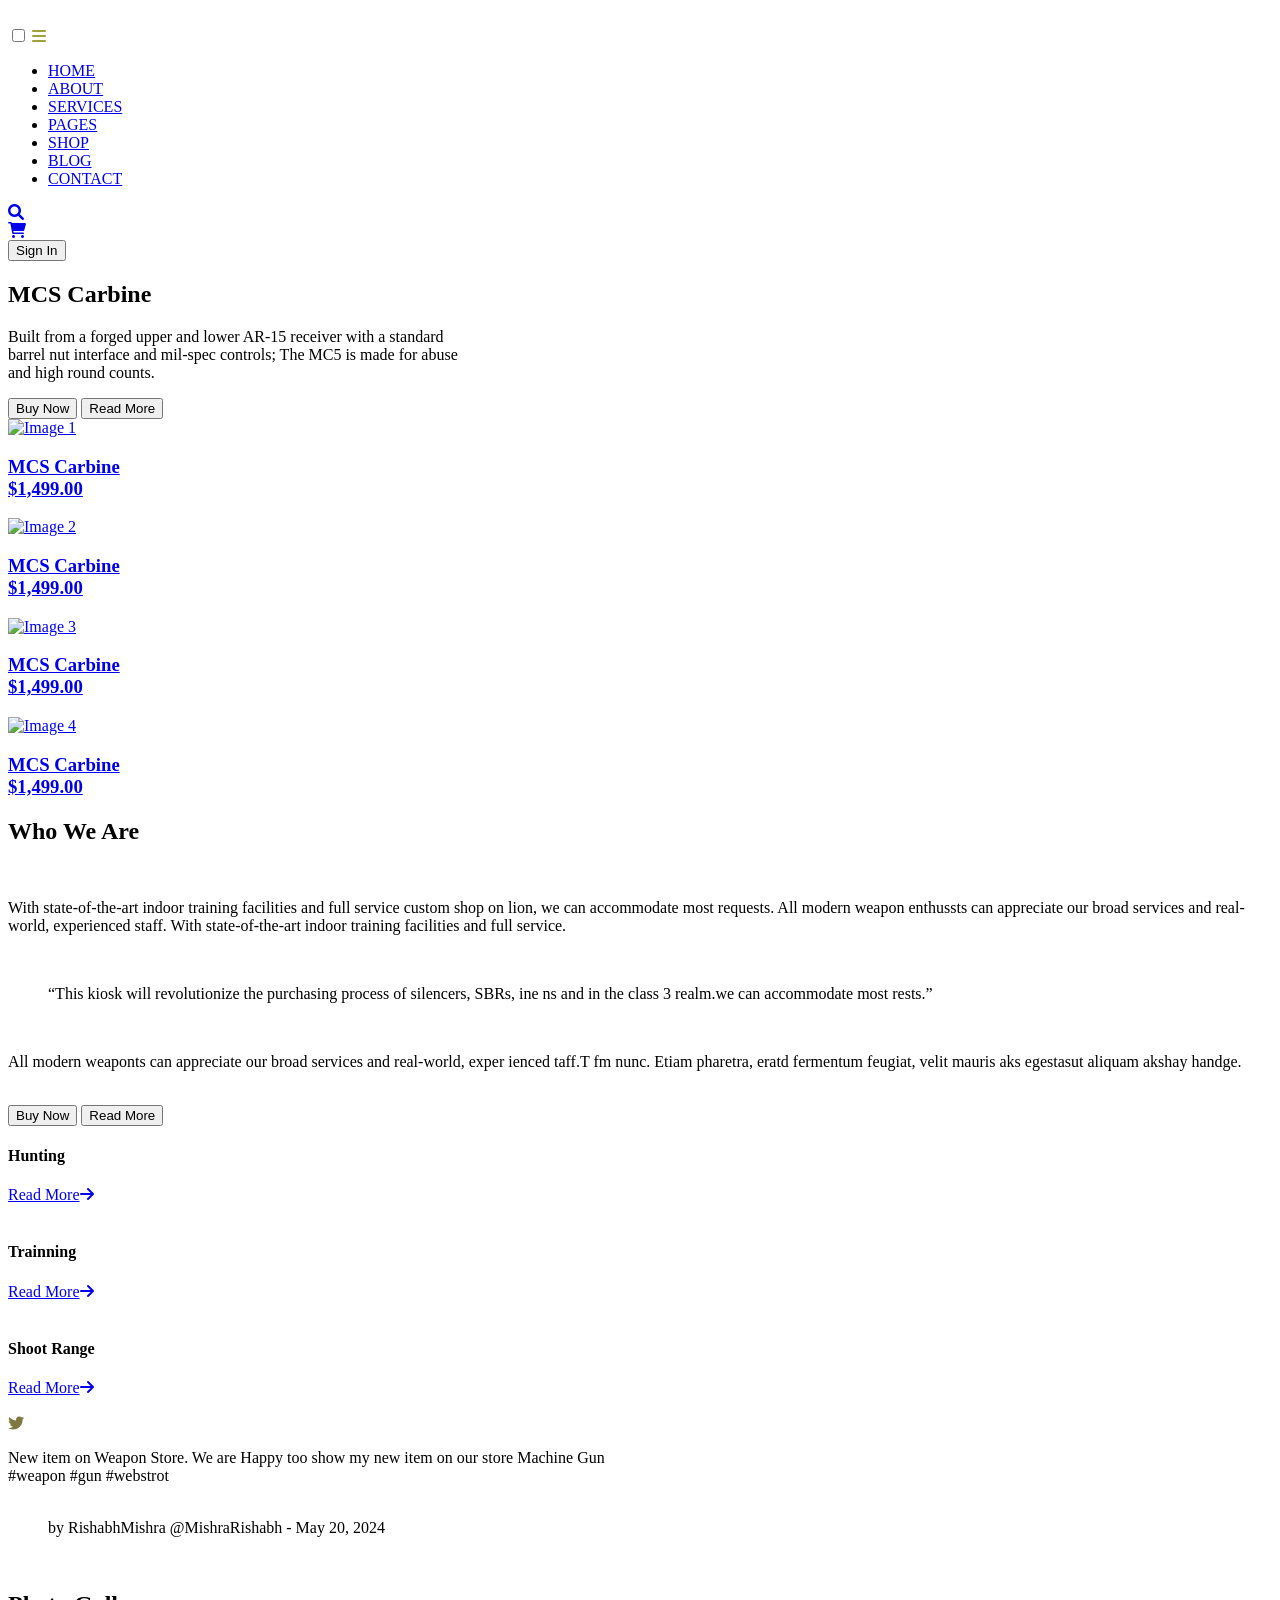
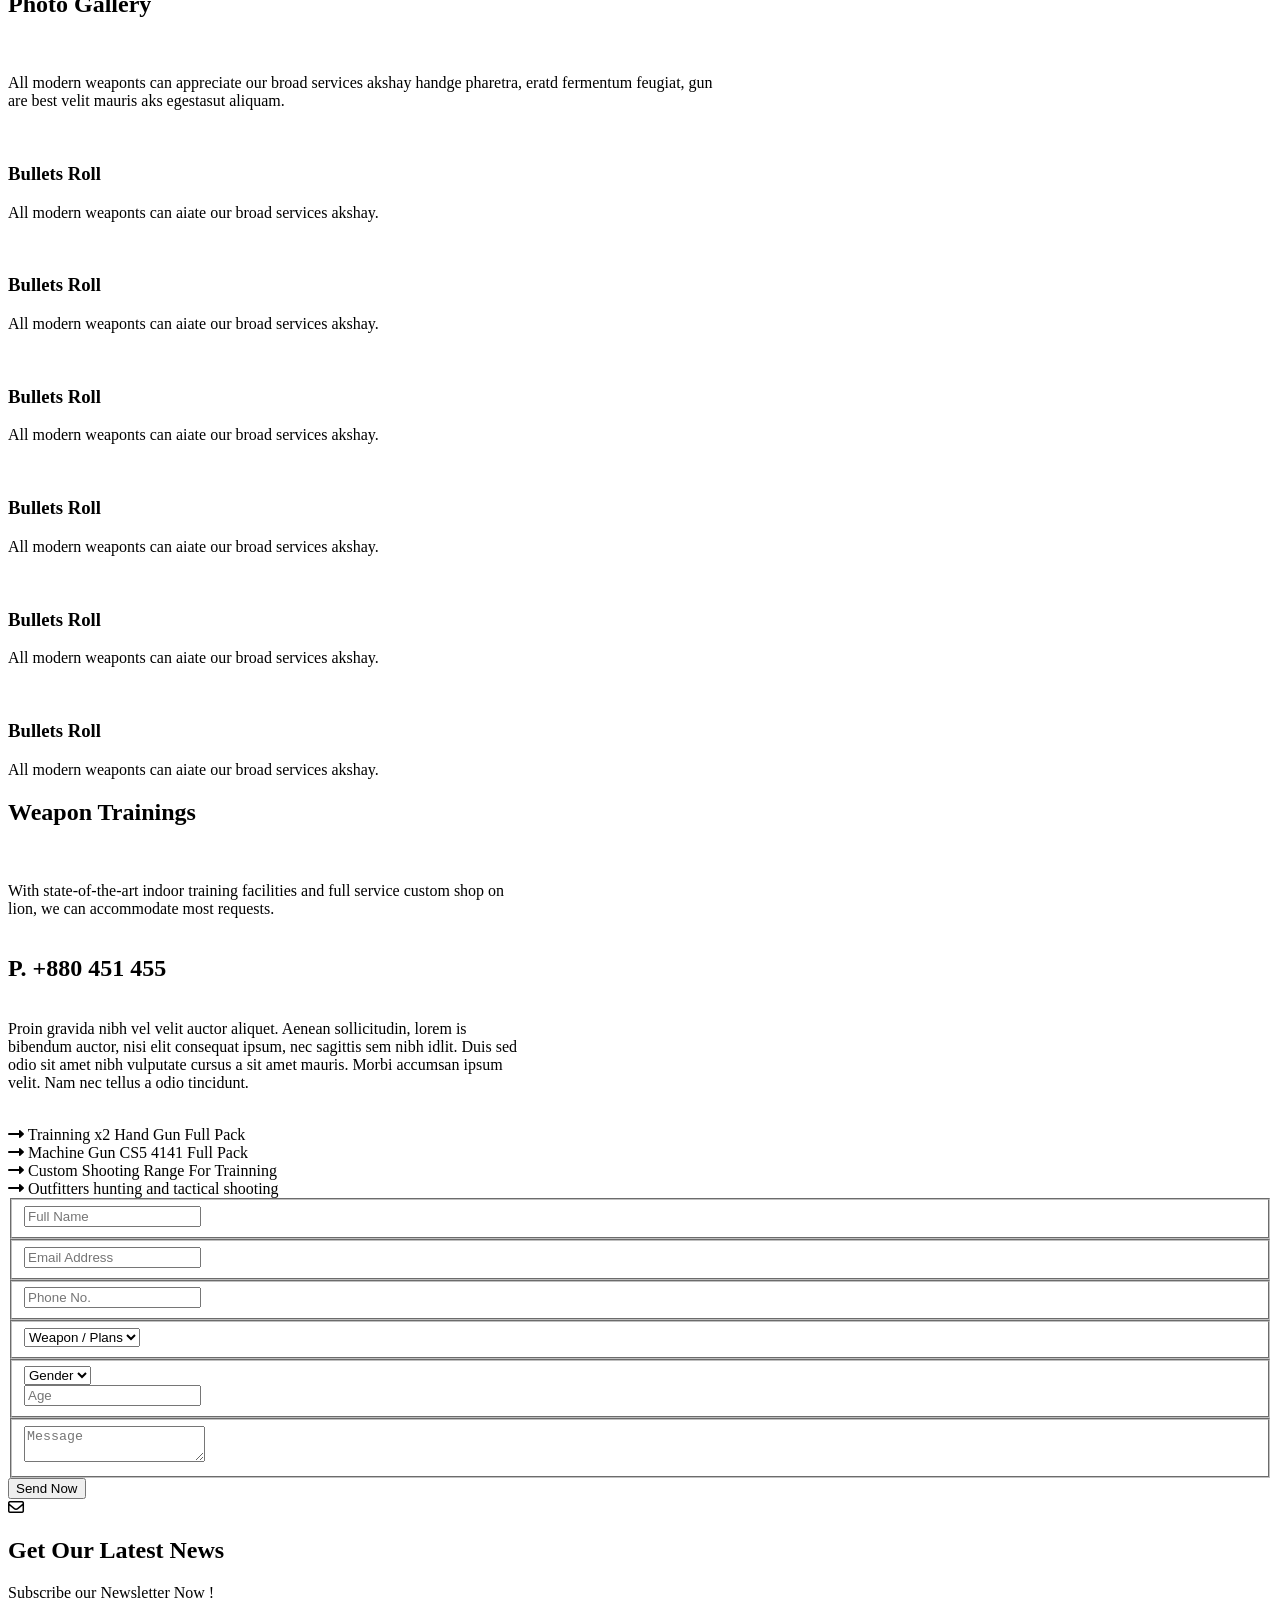
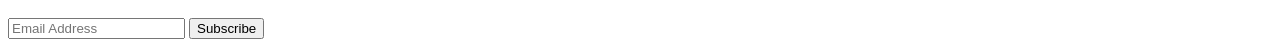
==== index.html @ 7ebc256b "Create index.html" ====
<!DOCTYPE html>
<html lang="en">
<head>
    <meta charset="UTF-8">
    <meta name="viewport" content="width=device-width, initial-scale=1.0">
    <link rel="stylesheet" href="project.css">
    <link rel="stylesheet" href="https://cdnjs.cloudflare.com/ajax/libs/font-awesome/6.0.0-beta3/css/all.min.css">
    <title>Weapon Store</title>
</head>
<body>
    <section>
        <div class="section-1">
            <header>
                <div class="container">
                    <div class="weapon-store-logo">
                        <div class="logo-area">
                            <a href="#"><img src="weapon-store.png" alt=""></a>
                        </div>
                    </div>
                    <input type="checkbox" id="ham" >
                    <label for="ham" class="hamburger-menu">
                        <i class="fa-solid fa-bars" style="color: #a1a140;"></i>
                    </label>
                    <div class="main-header">
                        <div class="main-menu">
                            <nav class="navbar-menu">
                                <ul class="menu-bar">
                                    <li><a href="#">HOME</a></li>
                                    <li><a href="#">ABOUT</a></li>
                                    <li><a href="#">SERVICES</a></li>
                                    <li><a href="#">PAGES</a></li>
                                    <li><a href="#">SHOP</a></li>
                                    <li><a href="#">BLOG</a></li>
                                    <li><a href="#">CONTACT</a></li>
                                </ul>
                            </nav>
                        </div>
                        <div class="header-logo">
                            <div class="search-logo">
                                <a href="#"><i class="fas fa-search"></i></a>
                            </div>
                            <div class="cart-logo">
                                <a href="#"><i class="fas fa-shopping-cart"></i></a>
                            </div>
                            <div class="sing-in-btn">
                                <button type="button">Sign In</button>
                            </div>
                        </div>
                    </div>
                </div>
            </header>
            <div class="content-1">
                <h2>MCS Carbine</h2>
                <p>Built from a forged upper and lower AR-15 receiver with a standard<br> barrel nut interface and
                    mil-spec controls; The MC5 is made for abuse <br>and high round counts.</p>
                <div class="button-container">
                    <button type="button" class="buy-now">Buy Now</button>
                    <button type="button" class="Read-more">Read More</button>
                </div>
            </div>
            <div class="grid">
                <a href="#">
                    <div class="pic pic1">
                        <img src="1.jpg" alt="Image 1">
                        <h3>MCS Carbine <span><br>$1,499.00</span></h3>
                    </div>
                </a>
                <a href="#">
                    <div class="pic pic2">
                        <img src="2.jpg" alt="Image 2">
                        <h3>MCS Carbine <span><br>$1,499.00</span></h3>
                    </div>
                </a>
                <a href="#">
                    <div class="pic pic3">
                        <img src="3.jpg" alt="Image 3">
                        <h3>MCS Carbine <span><br>$1,499.00</span></h3>
                    </div>
                </a>
                <a href="#">
                    <div class="pic pic4">
                        <img src="4.jpg" alt="Image 4">
                        <h3>MCS Carbine <span><br>$1,499.00</span></h3>
                    </div>
                </a>
            </div>
        </div>
    </section>
    <section>
        <div class="area-1">
            <div class="sec-2-content">
                <div class="section-heading2">
                    <h2>Who We Are</h2><br>
                </div>
                <div class="content-2">
                    <p>With state-of-the-art indoor training facilities and full service custom shop on lion, we can
                        accommodate most requests. All modern weapon enthussts can appreciate our broad services and
                        real-world, experienced staff. With state-of-the-art indoor training facilities and full
                        service.</p><br>
                    <blockquote>“This kiosk will revolutionize the purchasing process of silencers, SBRs, ine ns and in
                        the class 3 realm.we can accommodate most rests.”</blockquote><br>
                    <p>All modern weaponts can appreciate our broad services and real-world, exper ienced taff.T fm
                        nunc. Etiam pharetra, eratd fermentum feugiat, velit mauris aks egestasut aliquam akshay handge.
                    </p><br>
                    <div class="button-container">
                        <button type="button" class="buy-now">Buy Now</button>
                        <button type="button" class="Read-more">Read More</button>
                    </div>
                </div>
            </div>
            <div class="sec-2-icon">
                <div class="sec-icon">
                    <div class="icon-content">
                        <h4>Hunting</h4>
                        <a href="#" class="btn3">Read More<i class="fas fa-arrow-right"></i></a>
                    </div>
                    <div class="sec-2-icon">
                        <img src="sec-2-1.png" alt="">
                    </div>
                </div>
                <div class="sec-icon">
                    <div class="icon-content">
                        <h4>Trainning</h4>
                        <a href="#" class="btn3">Read More<i class="fas fa-arrow-right"></i></a>
                    </div>
                    <div class="sec-2-icon">
                        <img src="sec-2-2.png" alt="">
                    </div>
                </div>
                <div class="sec-icon">
                    <div class="icon-content">
                        <h4>Shoot Range</h4>
                        <a href="#" class="btn3">Read More<i class="fas fa-arrow-right"></i></a>
                    </div>
                    <div class="sec-2-icon">
                        <img src="sec-2-3.png" alt="">
                    </div>
                </div>
            </div>
        </div>
        <div class="mid-sec">
            <div class="twitter-icon"><i class="fa-brands fa-twitter" style="color: #7c783f;"></i></div>
            <div class="mid-sec-1">
                <div class="twitter-icon-content">
                    <p>New item on Weapon Store. We are Happy too show my new item on our store Machine Gun<br>#weapon
                        #gun #webstrot</p>
                    <blockquote><br>by RishabhMishra @MishraRishabh - May 20, 2024</blockquote>
                </div>
                <div class="arrow">
                    <a href="#"><i class="fa-solid fa-arrow-right" style="color: #ffffff;"></i></a>
                    <a href="#"><i class="fa-solid fa-arrow-left" style="color: #ffffff;"></i></a>
                </div>
            </div>
        </div>
        <div class="photo-gallery">
            <div class="photo-content">
                <h2>Photo Gallery</h2>
                <p><br><br>All modern weaponts can appreciate our broad services akshay handge pharetra, eratd fermentum
                    feugiat, gun<br> are best velit mauris aks egestasut aliquam.</p>
            </div>
            <div class="gallery-grid">
                <div class="img-container gal1">
                    <div class="gal-img">
                        <img src="gal1.jpg" alt="">
                    </div>
                    <div class="overlay">
                        <h3>Bullets Roll</h3>
                        <p>All modern weaponts can aiate our broad services akshay.</p>
                    </div>
                </div>
                <div class="img-container gal2">
                    <div class="gal-img">
                        <img src="gal2.jpg" alt="">
                    </div>
                    <div class="overlay">
                        <h3>Bullets Roll</h3>
                        <p>All modern weaponts can aiate our broad services akshay.</p>
                    </div>
                </div>
                <div class="img-container gal3">
                    <div class="gal-img">

                        <img src="gal3.jpg" alt="">
                    </div>
                    <div class="overlay">
                        <h3>Bullets Roll</h3>
                        <p>All modern weaponts can aiate our broad services akshay.</p>
                    </div>
                </div>
                <div class="img-container gal4">
                    <div class="gal-img">
                        <img src="gal4.jpg" alt="">
                    </div>
                    <div class="overlay">
                        <h3>Bullets Roll</h3>
                        <p>All modern weaponts can aiate our broad services akshay.</p>
                    </div>
                </div>
                <div class="img-container gal5">
                    <div class="gal-img">
                        <img src="gal5.jpg" alt="">
                    </div>
                    <div class="overlay">
                        <h3>Bullets Roll</h3>
                        <p>All modern weaponts can aiate our broad services akshay.</p>
                    </div>
                </div>
                <div class="img-container gal6">
                    <div class="gal-img">
                        <img src="gal6.jpg" alt="">
                    </div>
                    <div class="overlay">
                        <h3>Bullets Roll</h3>
                        <p>All modern weaponts can aiate our broad services akshay.</p>
                    </div>
                </div>
            </div>
        </div>
    </section>
    <section class="sec3">
        <div class="sec-3-1">
            <div class="sec3-1-1">
                <div>
                    <h1>Weapon Trainings</h1>
                    <p><br><br>With state-of-the-art indoor training facilities and full service custom shop on<br>lion,
                        we can
                        accommodate most requests.<br><br></p>
                    <h2>P. +880 451 455</h2>
                    <p><br>Proin gravida nibh vel velit auctor aliquet. Aenean sollicitudin, lorem is<br> bibendum
                        auctor, nisi
                        elit
                        consequat ipsum, nec sagittis sem nibh idlit. Duis sed <br>odio sit amet nibh vulputate cursus a
                        sit
                        amet mauris. Morbi accumsan ipsum<br> velit. Nam nec tellus a odio tincidunt.<br><br></p>
                </div>
                <div>
                    <div class="right-arrow">
                        <i class="fas fa-long-arrow-alt-right"> </i>
                        Trainning x2 Hand Gun Full Pack

                    </div>
                    <div class="right-arrow">
                        <i class="fas fa-long-arrow-alt-right"> </i>
                        Machine Gun CS5 4141 Full Pack
                    </div>
                    <div class="right-arrow">
                        <i class="fas fa-long-arrow-alt-right"> </i>
                        Custom Shooting Range For Trainning
                    </div>
                    <div class="right-arrow">
                        <i class="fas fa-long-arrow-alt-right"> </i>
                        Outfitters hunting and tactical shooting
                    </div>
                </div>
            </div>
            <div class="sec3-1-2">
                <div class="training-form">
                    <fieldset>
                        <input type="text" placeholder="Full Name">
                    </fieldset>
                    <fieldset>
                        <input type="email" placeholder="Email Address">
                    </fieldset>
                    <fieldset>
                        <input type="text" placeholder="Phone No.">
                    </fieldset>
                    <fieldset>
                        <select>
                            <option>Weapon / Plans</option>
                            <option>Weapon / Plans</option>
                            <option>Weapon / Plans</option>
                            <option>Weapon / Plans</option>
                        </select>
                    </fieldset>
                    <fieldset>
                        <div>
                            <div class="gender">
                                <select>
                                    <option>Gender</option>
                                    <option>Male</option>
                                    <option>Female</option>
                                </select>
                            </div>
                            <div class="age">
                                <input type="number" placeholder="Age">
                            </div>
                        </div>
                    </fieldset>
                    <fieldset>
                        <textarea placeholder="Message"></textarea>
                    </fieldset>
                    <button type="submit" class="btn1">Send Now</button>
                </div>

            </div>
        </div>
        <footer class="sec-3-2">
            <div class="subscribe-area">
                <div class="subscribe">
                    <div class="envelope"><i class="far fa-envelope"></i></div>
                    <div class="conts">
                        <h2 class="subscribe-heading">Get Our Latest News</h2>
                        <p class="subscribe-text">Subscribe our Newsletter Now !</p>
                    </div>
                    <form class="subscribe-form">
                        <input type="email" class="subscribe-input" placeholder="Email Address">
                        <button type="submit" class="btn1">Subscribe</button>
                    </form>
                </div>
            </div>
        </footer>

    </section>

</body>
</html>
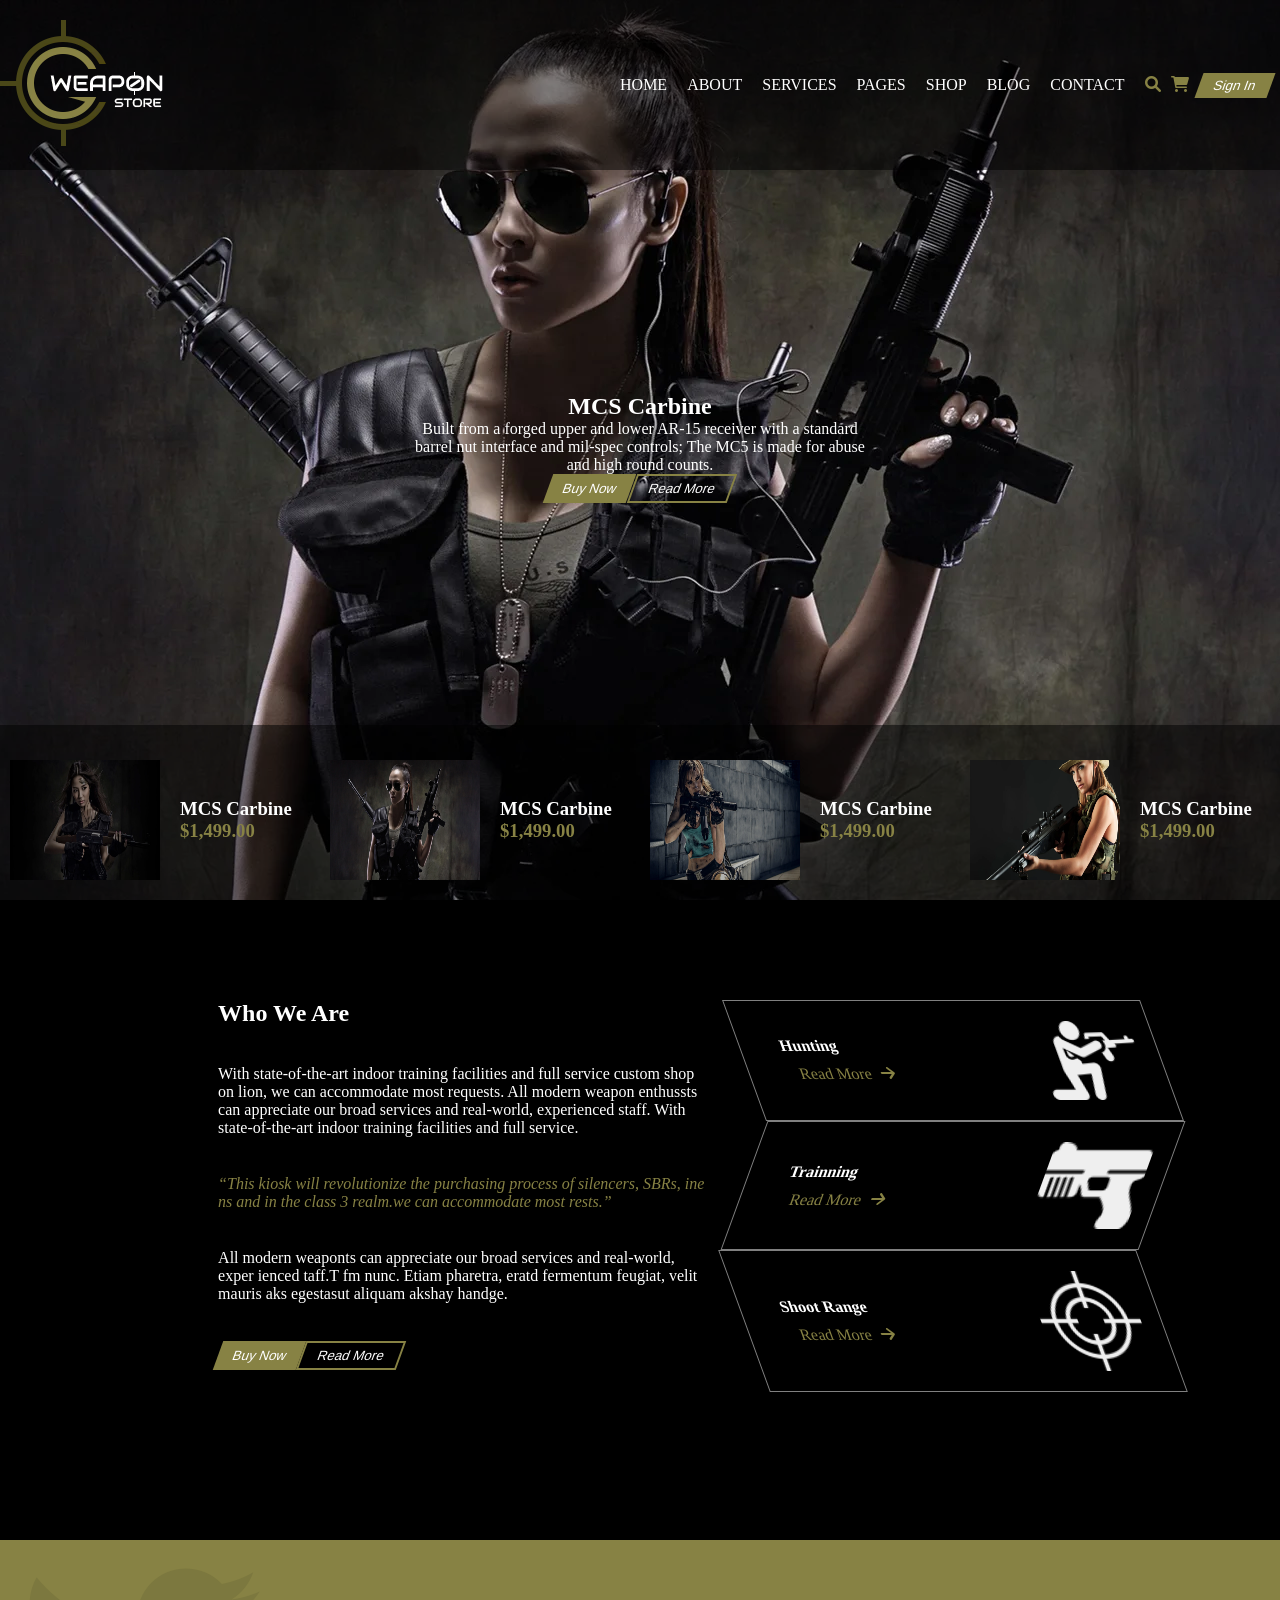
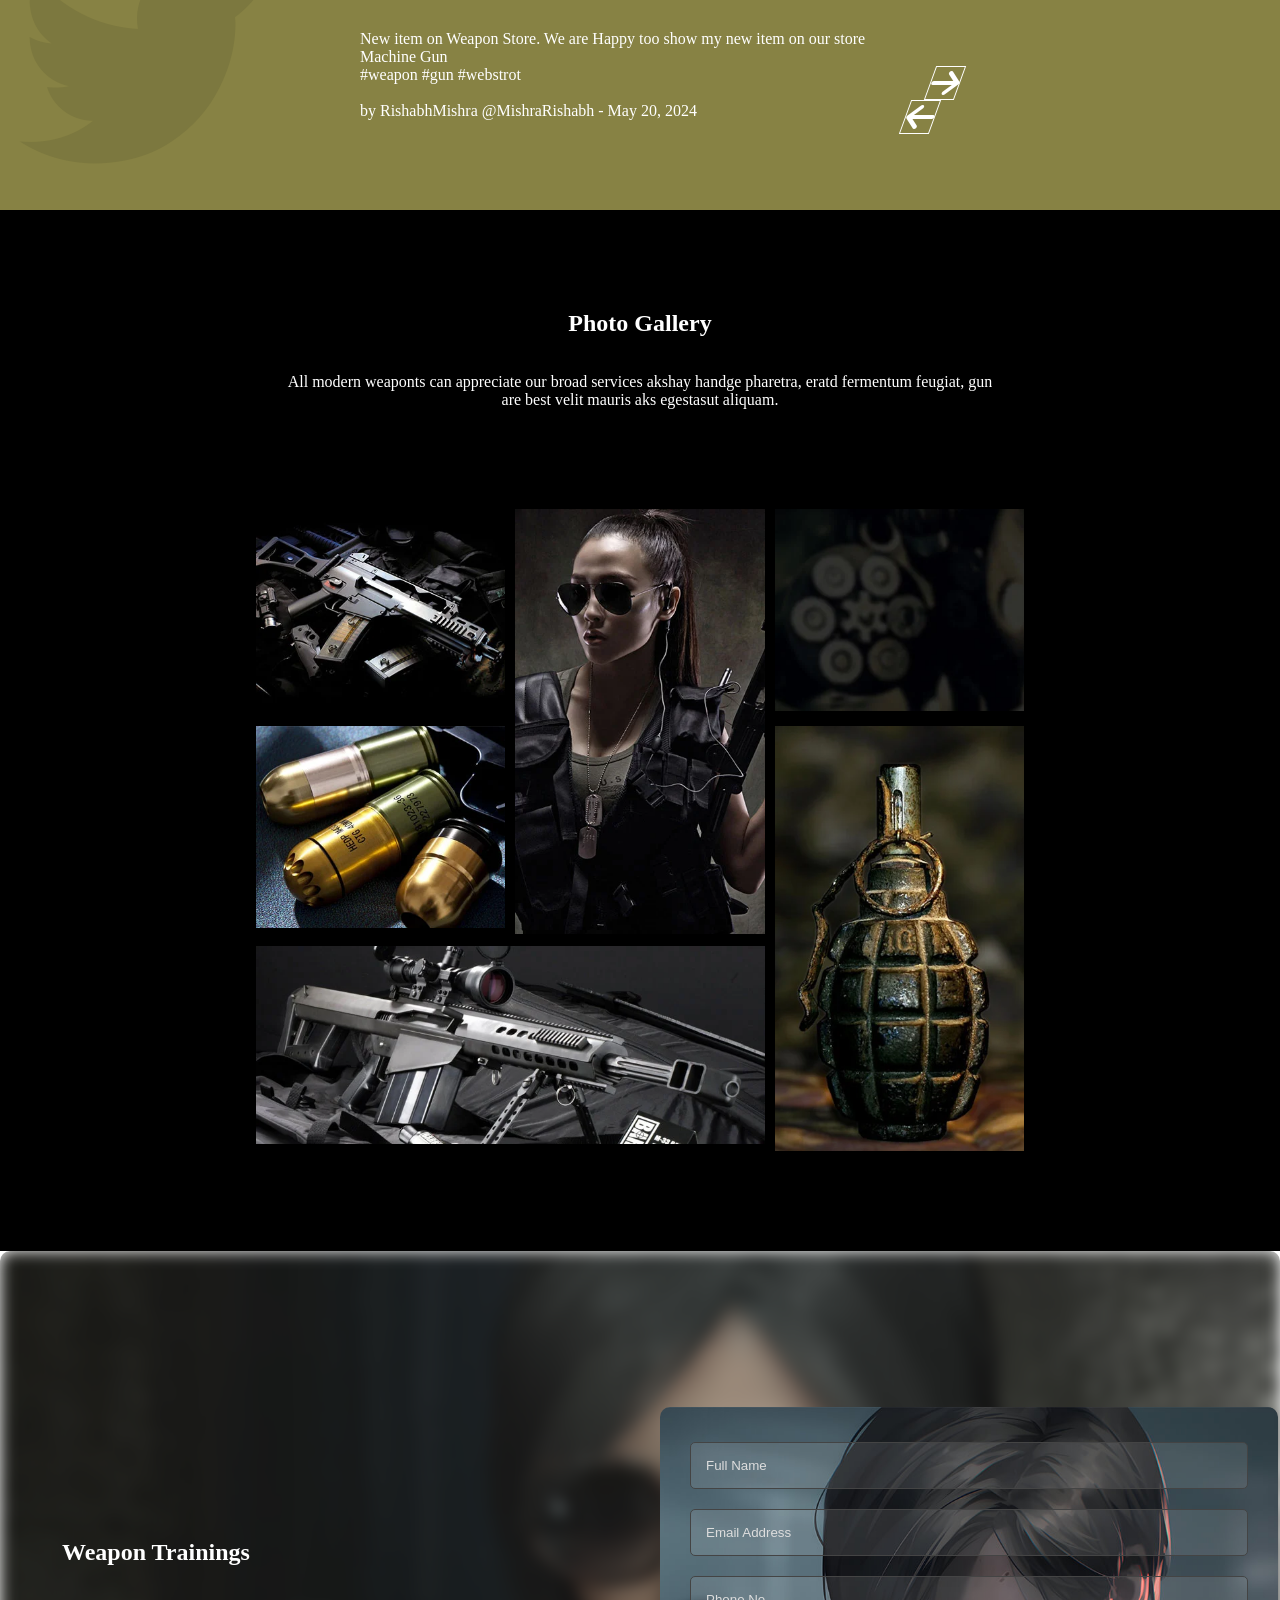
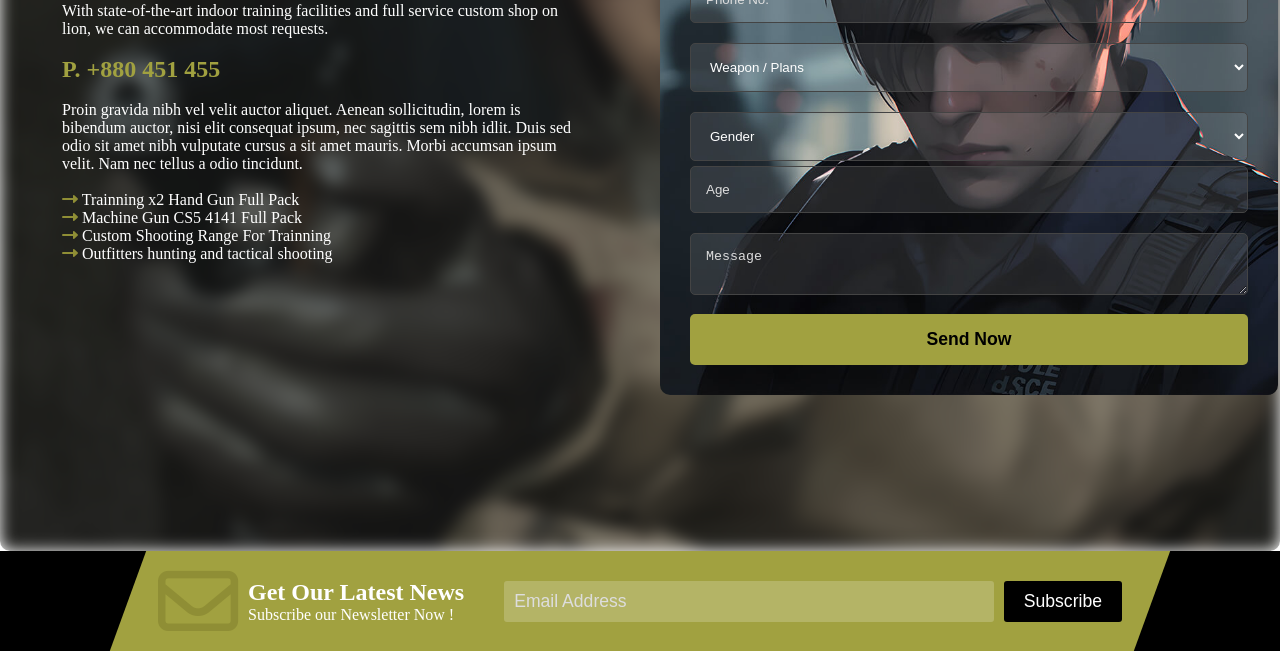
==== commit 173defa9: "Update index.html" ====
--- a/index.html
+++ b/index.html
@@ -3,7 +3,7 @@
 <head>
     <meta charset="UTF-8">
     <meta name="viewport" content="width=device-width, initial-scale=1.0">
-    <link rel="stylesheet" href="project.css">
+    <link rel="stylesheet" href="Project/project.css">
     <link rel="stylesheet" href="https://cdnjs.cloudflare.com/ajax/libs/font-awesome/6.0.0-beta3/css/all.min.css">
     <title>Weapon Store</title>
 </head>
@@ -14,7 +14,7 @@
                 <div class="container">
                     <div class="weapon-store-logo">
                         <div class="logo-area">
-                            <a href="#"><img src="weapon-store.png" alt=""></a>
+                            <a href="#"><img src="Project/weapon-store.png" alt=""></a>
                         </div>
                     </div>
                     <input type="checkbox" id="ham" >
@@ -61,25 +61,25 @@
             <div class="grid">
                 <a href="#">
                     <div class="pic pic1">
-                        <img src="1.jpg" alt="Image 1">
+                        <img src="Project/1.jpg" alt="Image 1">
                         <h3>MCS Carbine <span><br>$1,499.00</span></h3>
                     </div>
                 </a>
                 <a href="#">
                     <div class="pic pic2">
-                        <img src="2.jpg" alt="Image 2">
+                        <img src="Project/2.jpg" alt="Image 2">
                         <h3>MCS Carbine <span><br>$1,499.00</span></h3>
                     </div>
                 </a>
                 <a href="#">
                     <div class="pic pic3">
-                        <img src="3.jpg" alt="Image 3">
+                        <img src="Project/3.jpg" alt="Image 3">
                         <h3>MCS Carbine <span><br>$1,499.00</span></h3>
                     </div>
                 </a>
                 <a href="#">
                     <div class="pic pic4">
-                        <img src="4.jpg" alt="Image 4">
+                        <img src="Project/4.jpg" alt="Image 4">
                         <h3>MCS Carbine <span><br>$1,499.00</span></h3>
                     </div>
                 </a>
@@ -115,7 +115,7 @@
                         <a href="#" class="btn3">Read More<i class="fas fa-arrow-right"></i></a>
                     </div>
                     <div class="sec-2-icon">
-                        <img src="sec-2-1.png" alt="">
+                        <img src="Project/sec-2-1.png" alt="">
                     </div>
                 </div>
                 <div class="sec-icon">
@@ -124,7 +124,7 @@
                         <a href="#" class="btn3">Read More<i class="fas fa-arrow-right"></i></a>
                     </div>
                     <div class="sec-2-icon">
-                        <img src="sec-2-2.png" alt="">
+                        <img src="Project/sec-2-2.png" alt="">
                     </div>
                 </div>
                 <div class="sec-icon">
@@ -133,7 +133,7 @@
                         <a href="#" class="btn3">Read More<i class="fas fa-arrow-right"></i></a>
                     </div>
                     <div class="sec-2-icon">
-                        <img src="sec-2-3.png" alt="">
+                        <img src="Project/sec-2-3.png" alt="">
                     </div>
                 </div>
             </div>
@@ -161,7 +161,7 @@
             <div class="gallery-grid">
                 <div class="img-container gal1">
                     <div class="gal-img">
-                        <img src="gal1.jpg" alt="">
+                        <img src="Project/gal1.jpg" alt="">
                     </div>
                     <div class="overlay">
                         <h3>Bullets Roll</h3>
@@ -170,7 +170,7 @@
                 </div>
                 <div class="img-container gal2">
                     <div class="gal-img">
-                        <img src="gal2.jpg" alt="">
+                        <img src="Project/gal2.jpg" alt="">
                     </div>
                     <div class="overlay">
                         <h3>Bullets Roll</h3>
@@ -180,7 +180,7 @@
                 <div class="img-container gal3">
                     <div class="gal-img">
 
-                        <img src="gal3.jpg" alt="">
+                        <img src="Project/gal3.jpg" alt="">
                     </div>
                     <div class="overlay">
                         <h3>Bullets Roll</h3>
@@ -189,7 +189,7 @@
                 </div>
                 <div class="img-container gal4">
                     <div class="gal-img">
-                        <img src="gal4.jpg" alt="">
+                        <img src="Project/gal4.jpg" alt="">
                     </div>
                     <div class="overlay">
                         <h3>Bullets Roll</h3>
@@ -198,7 +198,7 @@
                 </div>
                 <div class="img-container gal5">
                     <div class="gal-img">
-                        <img src="gal5.jpg" alt="">
+                        <img src="Project/gal5.jpg" alt="">
                     </div>
                     <div class="overlay">
                         <h3>Bullets Roll</h3>
@@ -207,7 +207,7 @@
                 </div>
                 <div class="img-container gal6">
                     <div class="gal-img">
-                        <img src="gal6.jpg" alt="">
+                        <img src="Project/gal6.jpg" alt="">
                     </div>
                     <div class="overlay">
                         <h3>Bullets Roll</h3>
--- a/Project/project.css
+++ b/Project/project.css
@@ -0,0 +1,1125 @@
+* {
+    margin: 0;
+    padding: 0;
+    text-decoration: none;
+}
+
+/* Section 1 starts */
+header {
+    background-color: rgba(0, 0, 0, 0.5);
+    padding: 20px 0;
+}
+
+.menu-bar li a {
+    color: white;
+}
+
+.menu-bar li a:hover {
+    color: #fff;
+}
+
+.search-logo a,
+.cart-logo a {
+    color: rgb(135, 130, 68);
+}
+
+.sing-in-btn button {
+    background-color: rgb(135, 130, 68);
+    border: none;
+    color: #fff;
+    padding: 5px 15px;
+    transform: skewX(-20deg);
+}
+
+.sing-in-btn button:hover {
+    background-color: gray;
+}
+
+.container,
+.main-header {
+    display: flex;
+    justify-content: space-between;
+    align-items: center;
+}
+
+.navbar-menu .menu-bar {
+    display: flex;
+    justify-content: space-between;
+    align-items: center;
+    list-style-type: none;
+}
+
+.menu-bar li {
+    margin-right: 20px;
+}
+
+.search-logo a,
+.cart-logo a,
+.sing-in-btn button {
+    margin-right: 10px;
+}
+
+.hamburger-menu {
+    display: none;
+}
+
+.header-logo {
+    display: flex;
+    justify-content: space-between;
+    align-items: center;
+}
+
+.section-1 {
+    background: url("2.jpg") no-repeat center center/cover;
+    min-height: 100vh;
+    width: 100%;
+    padding: 0;
+    display: flex;
+    flex-direction: column;
+    justify-content: space-between;
+    position: relative;
+}
+
+.grid {
+    background-color: rgba(0, 0, 0, 0.5);
+    color: #fff;
+    display: grid;
+    grid-template-columns: repeat(4, 1fr);
+    padding: 20px 0;
+    width: 100%;
+}
+
+.pic {
+    display: flex;
+    align-items: center;
+    gap: 10px;
+    margin: 15px 10px 0;
+}
+
+.pic img {
+    width: 150px;
+    height: 120px;
+}
+
+h3 {
+    color: #fff;
+}
+
+span {
+    color: rgb(135, 130, 68);
+}
+
+.content-1 {
+    text-align: center;
+    color: white;
+    margin: auto 0;
+    padding: 20px 0;
+}
+
+.content-1 h2,
+.content-1 p {
+    color: white;
+}
+
+.content-1 .button-container {
+    display: flex;
+    justify-content: center;
+    gap: 0;
+}
+
+.content-1 button {
+    margin: 0;
+    display: inline-block;
+    padding: 5px 15px;
+    border: none;
+}
+
+.content-1 .Read-more {
+    background-color: transparent;
+    color: white;
+    border: 2px solid rgb(135, 130, 68);
+    transform: skewX(-20deg);
+}
+
+.content-1 .Read-more:hover {
+    background-color: rgb(135, 130, 68);
+    color: black;
+}
+
+.content-1 .buy-now {
+    background-color: rgb(135, 130, 68);
+    transform: skewX(-20deg);
+    color: white;
+}
+
+.content-1 .buy-now:hover {
+    background-color: black;
+    color: white;
+}
+
+#ham {
+    display: none;
+}
+
+/* Responsive hamburger menu */
+@media (max-width: 768px) {
+
+    /* Hide the regular menu */
+    .navbar-menu {
+        display: none;
+    }
+
+    /* Display the hamburger icon next to the search icon */
+    .header-logo {
+        display: flex;
+        justify-content: space-between;
+        align-items: center;
+    }
+
+    .hamburger-menu {
+        display: block;
+        cursor: pointer;
+        margin-right: 10px;
+    }
+
+    /* Hide the checkbox input */
+    #ham {
+        display: none;
+    }
+
+    /* Styles for the responsive menu */
+    .navbar-menu {
+        display: none;
+        flex-direction: column;
+        background-color: rgba(0, 0, 0, 1);
+        position: fixed;
+        top: 0px;
+        left: 0;
+        width: 20%;
+        text-align: center;
+        padding-top: 20px;
+    }
+
+    /*responsive menu when the checkbox is checked */
+    #ham:checked~.main-header .navbar-menu {
+        display: flex;
+    }
+
+    .navbar-menu .menu-bar {
+        flex-direction: column;
+        align-items: center;
+    }
+
+    .menu-bar li {
+        margin: 15px 0;
+    }
+}
+
+.hamburger-menu i {
+    font-size: 24px;
+    color: #a1a140;
+}
+
+/* Responsive styles for grid */
+@media (max-width: 768px) {
+    .grid {
+        display: flex;
+        flex-direction: column;
+        align-items: center;
+    }
+
+    .pic {
+        flex-direction: column;
+        align-items: center;
+    }
+
+    .pic img {
+        margin-bottom: 10px;
+    }
+}
+
+@media (max-width: 480px) {
+    .pic img {
+        width: 100px;
+        height: 80px;
+    }
+
+    .pic h3 {
+        font-size: 14px;
+    }
+
+    .pic span {
+        font-size: 12px;
+    }
+}
+
+.pic {
+    display: flex;
+    align-items: center;
+}
+
+.pic h3 {
+    margin-left: 10px;
+}
+
+@media (max-width: 768px) {
+    .pic {
+        flex-direction: column;
+    }
+
+    .pic h3 {
+        margin-left: 0;
+        margin-top: 10px;
+    }
+}
+
+
+
+/* section 2 */
+
+.area-1 {
+    background-color: #000;
+    color: #fff;
+    display: flex;
+    justify-content: space-around;
+    padding: 100px 100px 0 200px;
+    height: 60vh;
+}
+
+.sec-2-content {
+    width: 50%;
+}
+
+.area-1 {
+    background-color: #000;
+    color: #fff;
+    display: flex;
+    justify-content: space-around;
+    padding: 100px 100px 0 200px;
+    height: 60vh;
+}
+
+.sec-2-content {
+    width: 50%;
+}
+
+.section-heading2 h2 {
+    margin-bottom: 20px;
+}
+
+.content-2 p,
+.content-2 blockquote {
+    margin-bottom: 20px;
+}
+
+.content-2 blockquote {
+    font-style: italic;
+    color: rgb(135, 130, 68);
+}
+
+.content-2 .button-container {
+    display: flex;
+    gap: 0;
+}
+
+.content-2 button {
+    margin: 0;
+    display: inline-block;
+    padding: 5px 15px;
+    border: none;
+}
+
+.content-2 .Read-more {
+    background-color: transparent;
+    color: white;
+    border: 2px solid rgb(135, 130, 68);
+    transform: skewX(-20deg);
+}
+
+.content-2 .Read-more:hover {
+    background-color: rgb(135, 130, 68);
+    color: black;
+}
+
+.content-2 .buy-now {
+    background-color: rgb(135, 130, 68);
+    transform: skewX(-20deg);
+    color: white;
+}
+
+.content-2 .buy-now:hover {
+    background-color: black;
+    color: white;
+}
+
+.sec-2-icon {
+    display: flex;
+    flex-direction: column;
+}
+
+.sec-icon {
+    display: flex;
+    align-items: center;
+    text-align: left;
+    padding: 20px;
+    box-sizing: border-box;
+    border: 1px solid gray;
+    margin: 0;
+    transform: skewX(20deg);
+    gap: 150px;
+}
+
+.sec-icon:nth-child(2) {
+    transform: skewX(-20deg);
+}
+
+.sec-icon img {
+    width: 100px;
+    height: auto;
+}
+
+.icon-content {
+    flex: 1;
+    padding-left: 20px;
+}
+
+.icon-content h4 {
+    margin-bottom: 10px;
+}
+
+.btn3 {
+    color: rgb(135, 130, 68);
+    background-color: transparent;
+    border: none;
+    padding: 5px 10px;
+    transition: all 0.3s ease;
+}
+
+.btn3:hover {
+    text-decoration: underline;
+}
+
+/* Middle Section */
+.mid-sec {
+    background-color: rgb(135, 130, 68);
+    height: 30vh;
+    display: flex;
+    justify-content: space-between;
+    align-items: center;
+    padding: 0 20px;
+}
+
+.mid-sec-1 {
+    display: flex;
+    justify-content: space-between;
+    align-items: center;
+    width: 100%;
+    padding-left: 100px;
+}
+
+.twitter-icon {
+    font-size: 15em;
+    color: white;
+}
+
+.twitter-icon-content p,
+.twitter-icon-content blockquote {
+    color: white;
+}
+
+.fa-solid {
+    border: 0.5px solid white;
+    transform: skewX(-20deg);
+    font-size: 2em;
+    text-align: center;
+}
+
+.arrow {
+    padding-top: 50px;
+    padding-right: 300px;
+}
+
+.fa-arrow-left {
+    float: left;
+}
+
+.fa-arrow-right {
+    float: right;
+}
+
+@keyframes slideInOut {
+
+    0%,
+    100% {
+        transform: translateX(0);
+        opacity: 1;
+    }
+
+    50% {
+        transform: translateX(calc(100% - 50px));
+        opacity: 0;
+    }
+}
+
+.twitter-icon-content {
+    color: #fff;
+    animation: slideInOut 10s linear infinite;
+    animation-delay: 2s;
+}
+
+/* Section 2 Second Part */
+.photo-gallery {
+    display: flex;
+    flex-direction: column;
+    align-items: center;
+    background-color: #000;
+    text-align: center;
+    color: #fff;
+    height: 100%;
+}
+
+.photo-content {
+    color: #fff;
+    padding-top: 100px;
+}
+
+.gallery-grid {
+    display: grid;
+    grid-template-columns: repeat(3, 1fr);
+    grid-template-rows: repeat(3, auto);
+    gap: 10px;
+    width: 60%;
+    max-width: 100%;
+    height: 50%;
+    padding: 100px 0;
+    box-sizing: border-box;
+}
+
+.img-container {
+    position: relative;
+    overflow: hidden;
+}
+
+.img-container img {
+    width: 100%;
+    height: 100%;
+    display: block;
+}
+
+.overlay {
+    position: absolute;
+    top: 0;
+    left: 0;
+    right: 0;
+    bottom: 0;
+    background: rgba(128, 128, 128, 0.5);
+    color: #fff;
+    opacity: 0;
+    transition: opacity 0.3s ease;
+    display: flex;
+    flex-direction: column;
+    justify-content: center;
+    align-items: center;
+    padding: 20px;
+    text-align: center;
+    box-sizing: border-box;
+}
+
+.img-container:hover .overlay {
+    opacity: 1;
+}
+
+.overlay h3,
+.overlay p {
+    margin: 0;
+}
+
+.overlay p {
+    margin-top: 10px;
+}
+
+.gal1 {
+    grid-area: 1 / 1 / 2 / 2;
+}
+
+.gal2 {
+    grid-area: 1 / 2 / 3 / 3;
+}
+
+.gal3 {
+    grid-area: 1 / 3 / 2 / 4;
+}
+
+.gal4 {
+    grid-area: 2 / 1 / 3 / 2;
+}
+
+.gal5 {
+    grid-area: 3 / 1 / 4 / 3;
+}
+
+.gal6 {
+    grid-area: 2 / 3 / 4 / 4;
+}
+
+
+.section-heading2 h2 {
+    margin-bottom: 20px;
+}
+
+.content-2 p,
+.content-2 blockquote {
+    margin-bottom: 20px;
+}
+
+.content-2 blockquote {
+    font-style: italic;
+    color: rgb(135, 130, 68);
+}
+
+.content-2 .button-container {
+    display: flex;
+    gap: 0;
+}
+
+.content-2 button {
+    margin: 0;
+    display: inline-block;
+    padding: 5px 15px;
+    border: none;
+}
+
+.content-2 .Read-more {
+    background-color: transparent;
+    color: white;
+    border: 2px solid rgb(135, 130, 68);
+    transform: skewX(-20deg);
+}
+
+.content-2 .Read-more:hover {
+    background-color: rgb(135, 130, 68);
+    color: black;
+}
+
+.content-2 .buy-now {
+    background-color: rgb(135, 130, 68);
+    transform: skewX(-20deg);
+    color: white;
+}
+
+.content-2 .buy-now:hover {
+    background-color: black;
+    color: white;
+}
+
+.sec-2-icon {
+    display: flex;
+    flex-direction: column;
+}
+
+.sec-icon {
+    display: flex;
+    align-items: center;
+    text-align: left;
+    padding: 20px;
+    box-sizing: border-box;
+    border: 1px solid gray;
+    margin: 0;
+    transform: skewX(20deg);
+    gap: 150px;
+}
+
+.sec-icon:nth-child(2) {
+    transform: skewX(-20deg);
+}
+
+.sec-icon img {
+    width: 100px;
+    height: auto;
+}
+
+.icon-content {
+    flex: 1;
+    padding-left: 20px;
+}
+
+.icon-content h4 {
+    margin-bottom: 10px;
+}
+
+.btn3 {
+    color: rgb(135, 130, 68);
+    background-color: transparent;
+    border: none;
+    padding: 5px 10px;
+    transition: all 0.3s ease;
+}
+
+.btn3:hover {
+    text-decoration: underline;
+}
+
+/* Middle Section */
+.mid-sec {
+    background-color: rgb(135, 130, 68);
+    height: 30vh;
+    display: flex;
+    justify-content: space-between;
+    align-items: center;
+    padding: 0 20px;
+}
+
+.mid-sec-1 {
+    display: flex;
+    justify-content: space-between;
+    align-items: center;
+    width: 100%;
+    padding-left: 100px;
+}
+
+.twitter-icon {
+    font-size: 15em;
+    color: white;
+}
+
+.twitter-icon-content p,
+.twitter-icon-content blockquote {
+    color: white;
+}
+
+.fa-solid {
+    border: 0.5px solid white;
+    transform: skewX(-20deg);
+    font-size: 2em;
+    text-align: center;
+}
+
+.arrow {
+    padding-top: 50px;
+    padding-right: 300px;
+}
+
+.fa-arrow-left {
+    float: left;
+}
+
+.fa-arrow-right {
+    float: right;
+}
+
+@keyframes slideInOut {
+
+    0%,
+    100% {
+        transform: translateX(0);
+        opacity: 1;
+    }
+
+    50% {
+        transform: translateX(calc(100% - 50px));
+        opacity: 0;
+    }
+}
+
+.twitter-icon-content {
+    color: #fff;
+    animation: slideInOut 10s linear infinite;
+    animation-delay: 2s;
+}
+
+/* Section 2 Second Part */
+.photo-gallery {
+    display: flex;
+    flex-direction: column;
+    align-items: center;
+    background-color: #000;
+    text-align: center;
+    color: #fff;
+    height: 100%;
+}
+
+.photo-content {
+    color: #fff;
+    padding-top: 100px;
+}
+
+.gallery-grid {
+    display: grid;
+    grid-template-columns: repeat(3, 1fr);
+    grid-template-rows: repeat(3, auto);
+    gap: 10px;
+    width: 60%;
+    max-width: 100%;
+    height: 50%;
+    padding: 100px 0;
+    box-sizing: border-box;
+}
+
+.img-container {
+    position: relative;
+    overflow: hidden;
+}
+
+.img-container img {
+    width: 100%;
+    height: 100%;
+    display: block;
+}
+
+.overlay {
+    position: absolute;
+    top: 0;
+    left: 0;
+    right: 0;
+    bottom: 0;
+    background: rgba(128, 128, 128, 0.5);
+    color: #fff;
+    opacity: 0;
+    transition: opacity 0.3s ease;
+    display: flex;
+    flex-direction: column;
+    justify-content: center;
+    align-items: center;
+    padding: 20px;
+    text-align: center;
+    box-sizing: border-box;
+}
+
+.img-container:hover .overlay {
+    opacity: 1;
+}
+
+.overlay h3,
+.overlay p {
+    margin: 0;
+}
+
+.overlay p {
+    margin-top: 10px;
+}
+
+.gal1 {
+    grid-area: 1 / 1 / 2 / 2;
+}
+
+.gal2 {
+    grid-area: 1 / 2 / 3 / 3;
+}
+
+.gal3 {
+    grid-area: 1 / 3 / 2 / 4;
+}
+
+.gal4 {
+    grid-area: 2 / 1 / 3 / 2;
+}
+
+.gal5 {
+    grid-area: 3 / 1 / 4 / 3;
+}
+
+.gal6 {
+    grid-area: 2 / 3 / 4 / 4;
+}
+
+
+@media (max-width: 768px) {
+    .area-1 {
+        flex-direction: column;
+        height: fit-content;
+    }
+
+    .sec-icon {
+        flex-direction: column;
+        transform: skew(0);
+    }
+
+    .sec-icon:nth-child(2) {
+        transform: skew(0);
+    }
+}
+
+@media (max-width: 768px) {
+    .mid-sec {
+        flex-direction: column;
+        height: auto;
+    }
+}
+
+/* section 3 */
+.sec-3-1 {
+    position: relative;
+    display: flex;
+    justify-content: center;
+    align-items: center;
+    height: 100vh;
+    width: 100%;
+    max-width: 100%;
+    margin: 0 auto;
+    border-radius: 10px;
+    box-sizing: border-box;
+    overflow: hidden;
+    padding: 20px;
+}
+
+.sec-3-1::before {
+    content: '';
+    position: absolute;
+    top: 0;
+    left: 0;
+    right: 0;
+    bottom: 0;
+    background-image: url('ada.jpg');
+    background-size: cover;
+    background-position: center;
+    background-repeat: no-repeat;
+    filter: blur(8px);
+    border-radius: 10px;
+    z-index: 0;
+}
+
+.sec3-1-1,
+.sec3-1-2 {
+    position: relative;
+    z-index: 1;
+    flex: 1;
+    max-width: 45%;
+    margin: 0 20px;
+    box-sizing: border-box;
+}
+
+.sec3-1-1 {
+    color: #fff;
+}
+
+.sec3-1-1 h1 {
+    color: #fff;
+}
+
+.sec3-1-1 h2 {
+    color: #a1a140;
+}
+
+.training-form {
+    background: rgba(0, 0, 0, 0.3);
+    background-image: url('leon.jpg');
+    background-size: cover;
+    background-position: center;
+    padding: 30px;
+    border-radius: 10px;
+    width: 100%;
+    max-width: 600px;
+    color: #fff;
+    z-index: 1;
+    position: relative;
+}
+
+.training-form fieldset {
+    border: none;
+    margin-bottom: 15px;
+}
+
+.fa-long-arrow-alt-right {
+    color: #8f8e35;
+}
+
+.training-form input[type="text"],
+.training-form input[type="email"],
+.training-form input[type="number"],
+.training-form select,
+.training-form textarea {
+    width: 100%;
+    padding: 15px;
+    border: 1px solid #444;
+    border-radius: 5px;
+    margin-top: 5px;
+    box-sizing: border-box;
+    background: rgba(255, 255, 255, 0.1);
+    color: #fff;
+}
+
+.training-form input[type="text"]::placeholder,
+.training-form input[type="email"]::placeholder,
+.training-form input[type="number"]::placeholder,
+.training-form textarea::placeholder {
+    color: #ddd;
+}
+
+.training-form button {
+    background-color: #a1a140;
+    color: black;
+    padding: 15px 20px;
+    border: none;
+    border-radius: 5px;
+    cursor: pointer;
+    width: 100%;
+    box-sizing: border-box;
+    font-weight: bold;
+}
+
+.training-form button:hover {
+    background-color: #8f8e35;
+}
+
+/* Section 3-2 */
+.sec-3-2 {
+    background-color: #000;
+    width: 100%;
+    display: flex;
+    justify-content: center;
+    align-items: center;
+    padding: 0;
+    position: relative;
+    height: auto; 
+    box-sizing: border-box;
+}
+
+.subscribe-area {
+    background-color: #a1a140;
+    display: flex;
+    justify-content: space-between;
+    align-items: center;
+    transform: skewX(-20deg);
+    width: 80%; 
+    box-sizing: border-box;
+    padding: 10px;
+    flex-wrap: wrap;
+}
+
+.subscribe {
+    display: flex;
+    align-items: center;
+    transform: skewX(20deg);
+    width: 100%;
+    padding: 0 20px;
+    box-sizing: border-box;
+}
+
+.subscribe-heading,
+.subscribe-text {
+    color: #fff;
+    margin: 0;
+    padding-right: 20px;
+    flex-shrink: 0;
+}
+
+.envelope i {
+    font-size: 5rem;
+    margin-right: 10px;
+    color: #8f8e35;
+    flex-shrink: 0;
+}
+
+.conts {
+    flex-shrink: 0;
+    margin-right: 20px;
+}
+
+.subscribe-form {
+    display: flex;
+    align-items: center;
+    width: 100%;
+    max-width: 100%;
+    flex-wrap: wrap;
+}
+
+.subscribe-input {
+    padding: 10px;
+    font-size: 1.1rem;
+    border: none;
+    border-radius: 3px;
+    margin-right: 10px;
+    background: rgba(255, 255, 255, 0.2);
+    color: #fff;
+    flex: 1;
+    box-sizing: border-box;
+    min-width: 200px;
+}
+
+.subscribe-input::placeholder {
+    color: #ddd;
+}
+
+.btn1 {
+    background-color: #000;
+    font-size: 1.1rem;
+    color: #fff;
+    padding: 10px 20px;
+    border: none;
+    border-radius: 3px;
+    cursor: pointer;
+    box-sizing: border-box;
+    flex-shrink: 0;
+}
+
+.btn1:hover {
+    background-color: #333;
+}
+
+/* Responsive adjustments */
+@media (max-width: 768px) {
+    .sec-3-1 {
+        flex-direction: column;
+        height: auto;
+    }
+
+    .sec-3-2 {
+        height: auto;
+        padding: 20px 0; 
+    }
+
+    .subscribe-area {
+        flex-direction: column;
+        padding: 20px;
+        height: auto;
+        align-items: center;
+        transform: none; 
+        width: 100%; 
+    }
+
+    .subscribe {
+        flex-direction: column;
+        align-items: center;
+        transform: none;
+        width: 100%;
+        padding: 0;
+    }
+
+    .envelope i {
+        font-size: 3rem;
+        margin-right: 0;
+        margin-bottom: 10px;
+    }
+
+    .conts {
+        margin-right: 0;
+        text-align: center;
+        width: 100%;
+        margin-bottom: 10px;
+    }
+
+    .subscribe-heading,
+    .subscribe-text {
+        padding-right: 0;
+        margin-bottom: 10px;
+        text-align: center;
+    }
+
+    .subscribe-form {
+        width: 100%;
+        margin-top: 10px;
+        flex-direction: column;
+        align-items: center;
+    }
+
+    .subscribe-input {
+        margin-right: 0;
+        margin-bottom: 10px;
+        width: 100%;
+        min-width: 0;
+    }
+
+    .btn1 {
+        width: 100%;
+    }
+}
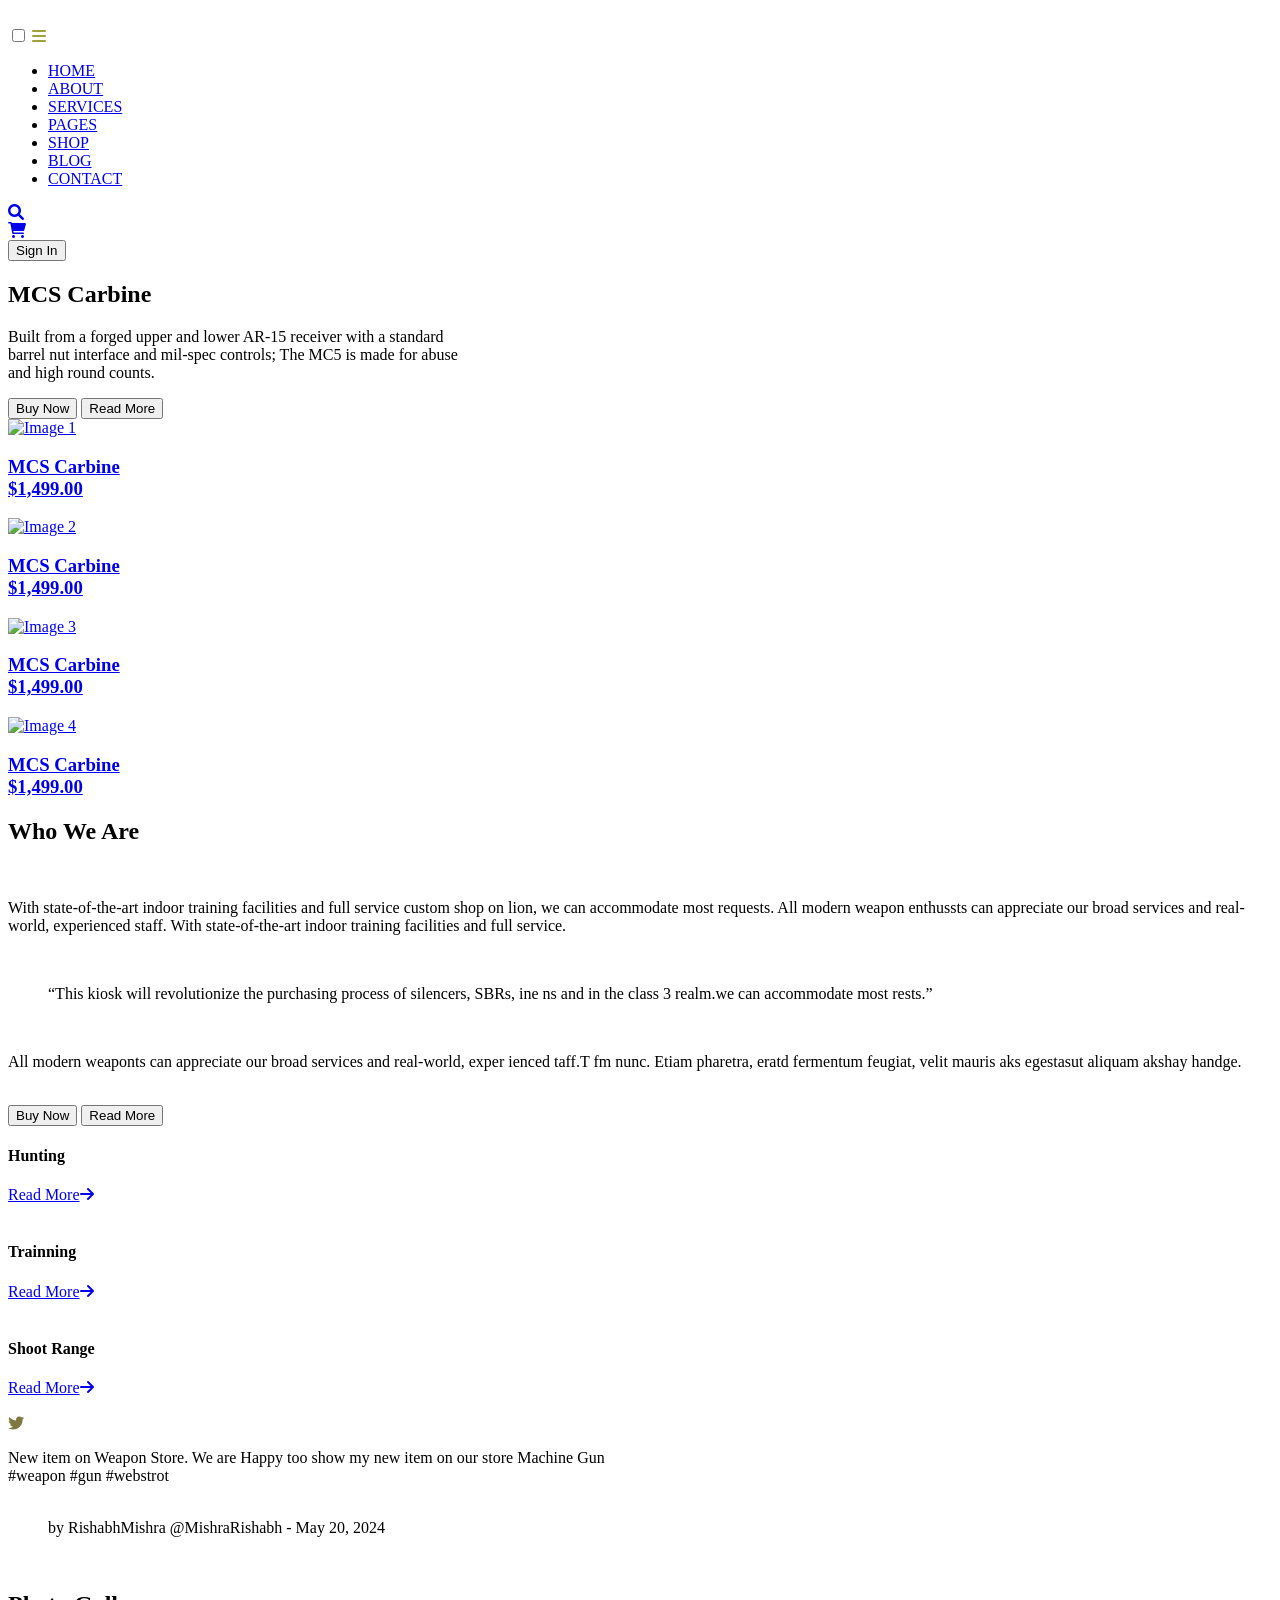
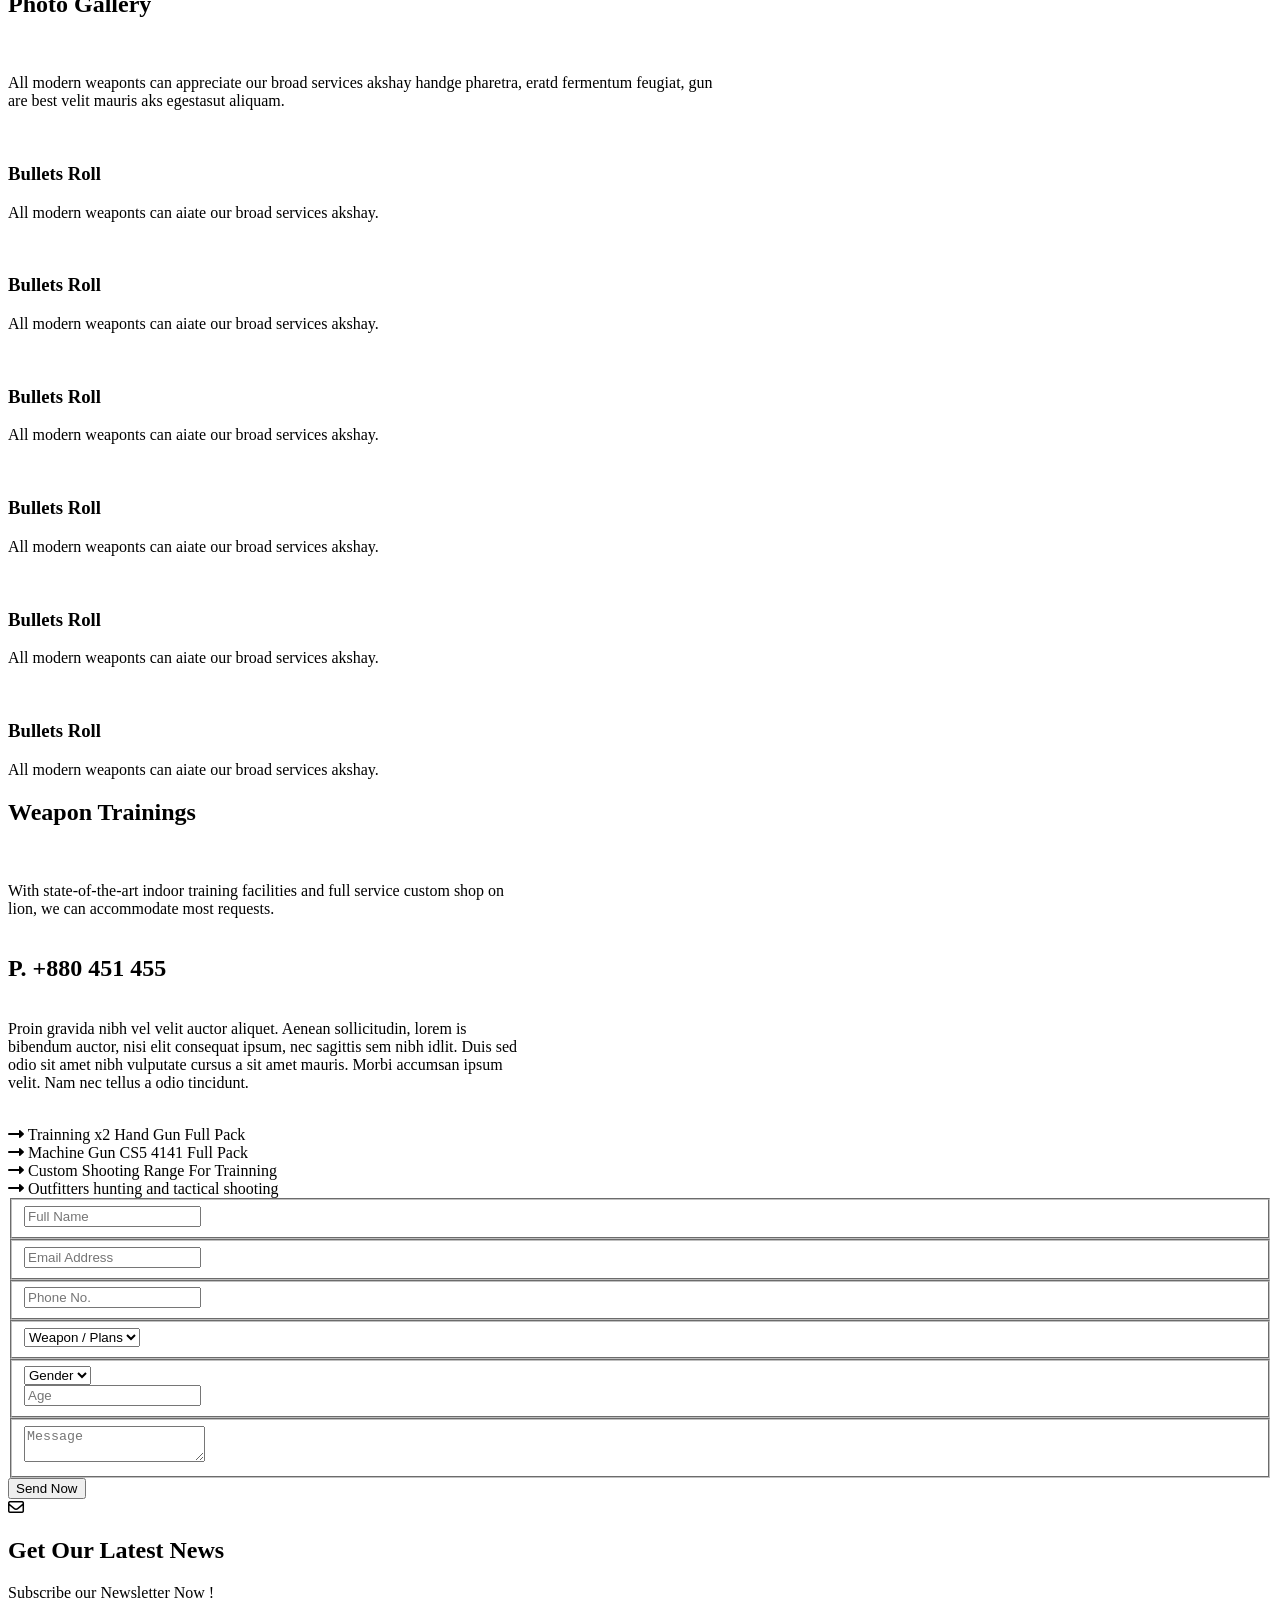
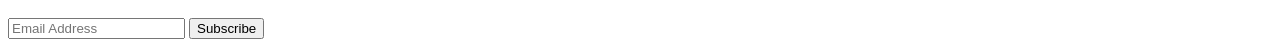
==== commit 7a6196fd: "Update index.html" ====
--- a/index.html
+++ b/index.html
@@ -3,7 +3,7 @@
 <head>
     <meta charset="UTF-8">
     <meta name="viewport" content="width=device-width, initial-scale=1.0">
-    <link rel="stylesheet" href="Project/project.css">
+    <link rel="stylesheet" href="https://github.com/m-rishabh-007/HTML-CSS-PROJECT/blob/main/Project/project.css">
     <link rel="stylesheet" href="https://cdnjs.cloudflare.com/ajax/libs/font-awesome/6.0.0-beta3/css/all.min.css">
     <title>Weapon Store</title>
 </head>
@@ -14,7 +14,7 @@
                 <div class="container">
                     <div class="weapon-store-logo">
                         <div class="logo-area">
-                            <a href="#"><img src="Project/weapon-store.png" alt=""></a>
+                            <a href="#"><img src="https://github.com/m-rishabh-007/HTML-CSS-PROJECT/blob/main/Project/weapon-store.png" alt=""></a>
                         </div>
                     </div>
                     <input type="checkbox" id="ham" >
@@ -61,25 +61,25 @@
             <div class="grid">
                 <a href="#">
                     <div class="pic pic1">
-                        <img src="Project/1.jpg" alt="Image 1">
+                        <img src="https://github.com/m-rishabh-007/HTML-CSS-PROJECT/blob/main/Project/1.jpg" alt="Image 1">
                         <h3>MCS Carbine <span><br>$1,499.00</span></h3>
                     </div>
                 </a>
                 <a href="#">
                     <div class="pic pic2">
-                        <img src="Project/2.jpg" alt="Image 2">
+                        <img src="https://github.com/m-rishabh-007/HTML-CSS-PROJECT/blob/main/Project/2.jpg" alt="Image 2">
                         <h3>MCS Carbine <span><br>$1,499.00</span></h3>
                     </div>
                 </a>
                 <a href="#">
                     <div class="pic pic3">
-                        <img src="Project/3.jpg" alt="Image 3">
+                        <img src="https://github.com/m-rishabh-007/HTML-CSS-PROJECT/blob/main/Project/3.jpg" alt="Image 3">
                         <h3>MCS Carbine <span><br>$1,499.00</span></h3>
                     </div>
                 </a>
                 <a href="#">
                     <div class="pic pic4">
-                        <img src="Project/4.jpg" alt="Image 4">
+                        <img src="https://github.com/m-rishabh-007/HTML-CSS-PROJECT/blob/main/Project/4.jpg" alt="Image 4">
                         <h3>MCS Carbine <span><br>$1,499.00</span></h3>
                     </div>
                 </a>
@@ -115,7 +115,7 @@
                         <a href="#" class="btn3">Read More<i class="fas fa-arrow-right"></i></a>
                     </div>
                     <div class="sec-2-icon">
-                        <img src="Project/sec-2-1.png" alt="">
+                        <img src="https://github.com/m-rishabh-007/HTML-CSS-PROJECT/blob/main/Project/sec-2-1.png" alt="">
                     </div>
                 </div>
                 <div class="sec-icon">
@@ -124,7 +124,7 @@
                         <a href="#" class="btn3">Read More<i class="fas fa-arrow-right"></i></a>
                     </div>
                     <div class="sec-2-icon">
-                        <img src="Project/sec-2-2.png" alt="">
+                        <img src="https://github.com/m-rishabh-007/HTML-CSS-PROJECT/blob/main/Project/sec-2-2.png" alt="">
                     </div>
                 </div>
                 <div class="sec-icon">
@@ -133,7 +133,7 @@
                         <a href="#" class="btn3">Read More<i class="fas fa-arrow-right"></i></a>
                     </div>
                     <div class="sec-2-icon">
-                        <img src="Project/sec-2-3.png" alt="">
+                        <img src="https://github.com/m-rishabh-007/HTML-CSS-PROJECT/blob/main/Project/sec-2-3.png" alt="">
                     </div>
                 </div>
             </div>
@@ -161,7 +161,7 @@
             <div class="gallery-grid">
                 <div class="img-container gal1">
                     <div class="gal-img">
-                        <img src="Project/gal1.jpg" alt="">
+                        <img src="https://github.com/m-rishabh-007/HTML-CSS-PROJECT/blob/main/Project/gal1.jpg" alt="">
                     </div>
                     <div class="overlay">
                         <h3>Bullets Roll</h3>
@@ -170,7 +170,7 @@
                 </div>
                 <div class="img-container gal2">
                     <div class="gal-img">
-                        <img src="Project/gal2.jpg" alt="">
+                        <img src="https://github.com/m-rishabh-007/HTML-CSS-PROJECT/blob/main/Project/gal2.jpg" alt="">
                     </div>
                     <div class="overlay">
                         <h3>Bullets Roll</h3>
@@ -180,7 +180,7 @@
                 <div class="img-container gal3">
                     <div class="gal-img">
 
-                        <img src="Project/gal3.jpg" alt="">
+                        <img src="https://github.com/m-rishabh-007/HTML-CSS-PROJECT/blob/main/Project/gal3.jpg" alt="">
                     </div>
                     <div class="overlay">
                         <h3>Bullets Roll</h3>
@@ -189,7 +189,7 @@
                 </div>
                 <div class="img-container gal4">
                     <div class="gal-img">
-                        <img src="Project/gal4.jpg" alt="">
+                        <img src="https://github.com/m-rishabh-007/HTML-CSS-PROJECT/blob/main/Project/gal4.jpg" alt="">
                     </div>
                     <div class="overlay">
                         <h3>Bullets Roll</h3>
@@ -198,7 +198,7 @@
                 </div>
                 <div class="img-container gal5">
                     <div class="gal-img">
-                        <img src="Project/gal5.jpg" alt="">
+                        <img src="https://github.com/m-rishabh-007/HTML-CSS-PROJECT/blob/main/Project/gal5.jpg" alt="">
                     </div>
                     <div class="overlay">
                         <h3>Bullets Roll</h3>
@@ -207,7 +207,7 @@
                 </div>
                 <div class="img-container gal6">
                     <div class="gal-img">
-                        <img src="Project/gal6.jpg" alt="">
+                        <img src="https://github.com/m-rishabh-007/HTML-CSS-PROJECT/blob/main/Project/gal6.jpg" alt="">
                     </div>
                     <div class="overlay">
                         <h3>Bullets Roll</h3>
